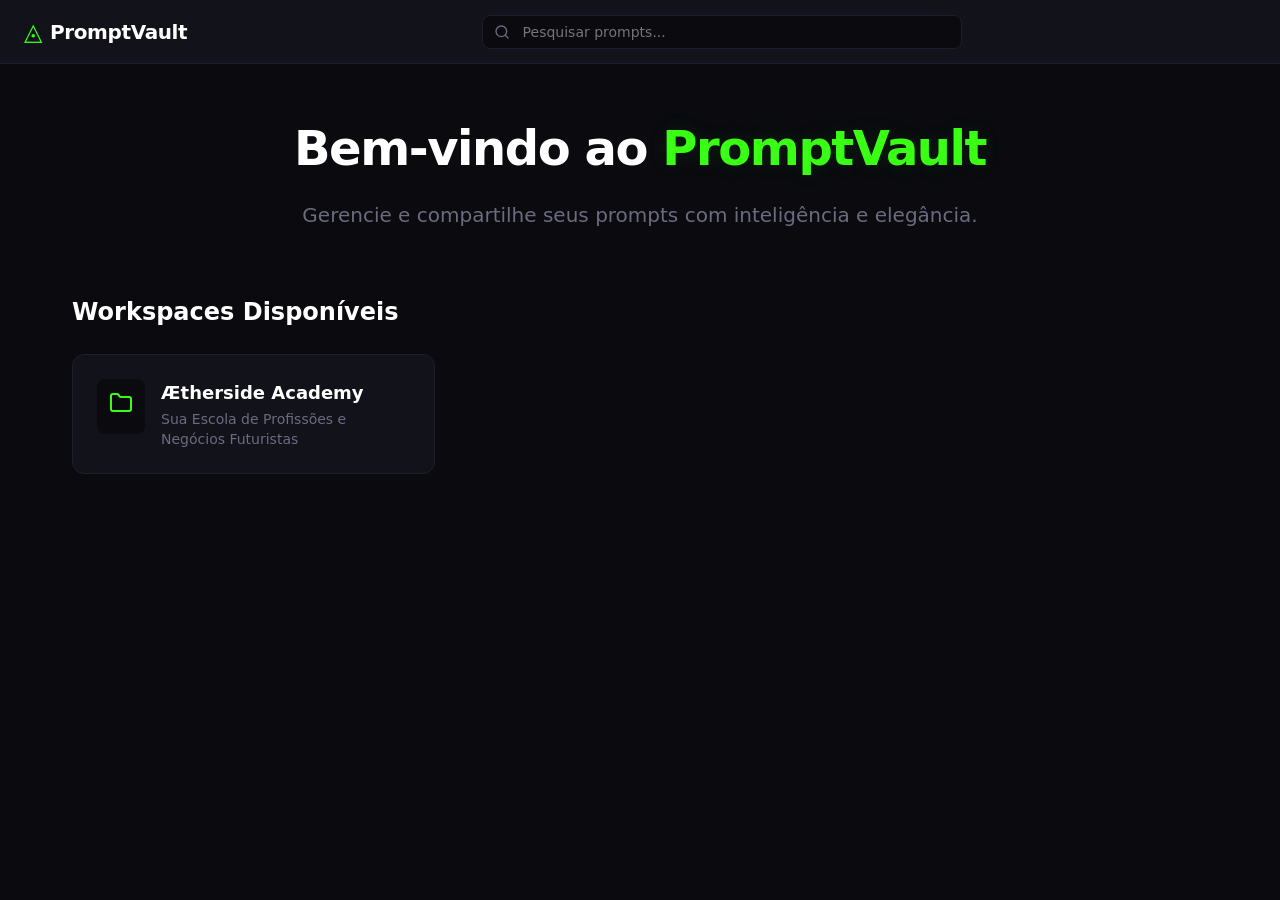
==== index.html @ f0840ab8 "Firts" ====
<!DOCTYPE html><html lang="pt-BR"><head><meta charSet="utf-8"/><meta name="viewport" content="width=device-width, initial-scale=1"/><link rel="stylesheet" href="/_next/static/css/50b7936d83bd21c8.css" data-precedence="next"/><link rel="stylesheet" href="/_next/static/css/7f5ff1975fd1d120.css" data-precedence="next"/><link rel="preload" as="script" fetchPriority="low" href="/_next/static/chunks/webpack-127c3c0b130db545.js"/><script src="/_next/static/chunks/aa9e78aa-050fe53517eb4799.js" async=""></script><script src="/_next/static/chunks/792-0d06dafc50395c52.js" async=""></script><script src="/_next/static/chunks/main-app-4671aaff5ebf30de.js" async=""></script><script src="/_next/static/chunks/998-ec3edbf427acbf74.js" async=""></script><script src="/_next/static/chunks/app/page-9cc985fa2b5c2d8e.js" async=""></script><title>PromptVault</title><meta name="description" content="Plataforma de documentação e compartilhamento de prompts"/><script src="/_next/static/chunks/polyfills-42372ed130431b0a.js" noModule=""></script></head><body><div class="layout_appContainer__l2wA_"><header class="layout_header__2zrGa"><div class="layout_headerLeft__IRrok"><a class="layout_logo__RqH9D" href="/"><span class="layout_logoIcon__AoKyo">◬</span>PromptVault</a></div><div class="layout_headerCenter__CS66M"><div class="layout_searchBar__gb1DU"><svg xmlns="http://www.w3.org/2000/svg" width="16" height="16" viewBox="0 0 24 24" fill="none" stroke="currentColor" stroke-width="2" stroke-linecap="round" stroke-linejoin="round" class="lucide lucide-search layout_searchIcon__6wC2N"><circle cx="11" cy="11" r="8"></circle><path d="m21 21-4.3-4.3"></path></svg><input type="text" placeholder="Pesquisar prompts..." class="layout_searchInput__LRYPI"/></div></div><div class="layout_headerRight__XbAY3"></div></header><main class="layout_mainContent__LZaIE"><div class="page_container__aoG4z"><header class="page_hero__SKW6o"><h1 class="page_title__3jonF">Bem-vindo ao <span class="page_highlight__KaGfy">PromptVault</span></h1><p class="page_subtitle__iAJUg">Gerencie e compartilhe seus prompts com inteligência e elegância.</p></header><section class="page_workspacesSection__Hs2LS"><div class="page_sectionHeader__a4Fw5"><h2>Workspaces Disponíveis</h2></div><div class="page_grid__f5Kdy"><a class="page_card__QV0Om" href="/aetherside-academy/"><div class="page_cardIcon__ejM_b"><svg xmlns="http://www.w3.org/2000/svg" width="24" height="24" viewBox="0 0 24 24" fill="none" stroke="currentColor" stroke-width="2" stroke-linecap="round" stroke-linejoin="round" class="lucide lucide-folder"><path d="M20 20a2 2 0 0 0 2-2V8a2 2 0 0 0-2-2h-7.9a2 2 0 0 1-1.69-.9L9.6 3.9A2 2 0 0 0 7.93 3H4a2 2 0 0 0-2 2v13a2 2 0 0 0 2 2Z"></path></svg></div><div class="page_cardContent__aU4Di"><h3>Ætherside Academy</h3><p>Sua Escola de Profissões e Negócios Futuristas</p></div></a></div></section></div></main></div><script src="/_next/static/chunks/webpack-127c3c0b130db545.js" async=""></script><script>(self.__next_f=self.__next_f||[]).push([0]);self.__next_f.push([2,null])</script><script>self.__next_f.push([1,"1:HL[\"/_next/static/css/50b7936d83bd21c8.css\",\"style\"]\n2:HL[\"/_next/static/css/7f5ff1975fd1d120.css\",\"style\"]\n"])</script><script>self.__next_f.push([1,"3:I[674,[],\"\"]\n5:I[3998,[\"998\",\"static/chunks/998-ec3edbf427acbf74.js\",\"931\",\"static/chunks/app/page-9cc985fa2b5c2d8e.js\"],\"\"]\n6:I[2766,[],\"\"]\n7:I[8926,[],\"\"]\n9:I[3653,[],\"\"]\na:[]\n"])</script><script>self.__next_f.push([1,"0:[\"$\",\"$L3\",null,{\"buildId\":\"EekUkYRkzOnGmK85g-elo\",\"assetPrefix\":\"\",\"urlParts\":[\"\",\"\"],\"initialTree\":[\"\",{\"children\":[\"__PAGE__\",{}]},\"$undefined\",\"$undefined\",true],\"initialSeedData\":[\"\",{\"children\":[\"__PAGE__\",{},[[\"$L4\",[\"$\",\"div\",null,{\"className\":\"page_container__aoG4z\",\"children\":[[\"$\",\"header\",null,{\"className\":\"page_hero__SKW6o\",\"children\":[[\"$\",\"h1\",null,{\"className\":\"page_title__3jonF\",\"children\":[\"Bem-vindo ao \",[\"$\",\"span\",null,{\"className\":\"page_highlight__KaGfy\",\"children\":\"PromptVault\"}]]}],[\"$\",\"p\",null,{\"className\":\"page_subtitle__iAJUg\",\"children\":\"Gerencie e compartilhe seus prompts com inteligência e elegância.\"}]]}],[\"$\",\"section\",null,{\"className\":\"page_workspacesSection__Hs2LS\",\"children\":[[\"$\",\"div\",null,{\"className\":\"page_sectionHeader__a4Fw5\",\"children\":[\"$\",\"h2\",null,{\"children\":\"Workspaces Disponíveis\"}]}],[\"$\",\"div\",null,{\"className\":\"page_grid__f5Kdy\",\"children\":[[[\"$\",\"$L5\",\"aetherside-academy\",{\"href\":\"/aetherside-academy\",\"className\":\"page_card__QV0Om\",\"children\":[[\"$\",\"div\",null,{\"className\":\"page_cardIcon__ejM_b\",\"children\":[\"$\",\"svg\",null,{\"xmlns\":\"http://www.w3.org/2000/svg\",\"width\":24,\"height\":24,\"viewBox\":\"0 0 24 24\",\"fill\":\"none\",\"stroke\":\"currentColor\",\"strokeWidth\":2,\"strokeLinecap\":\"round\",\"strokeLinejoin\":\"round\",\"className\":\"lucide lucide-folder\",\"children\":[[\"$\",\"path\",\"1kt360\",{\"d\":\"M20 20a2 2 0 0 0 2-2V8a2 2 0 0 0-2-2h-7.9a2 2 0 0 1-1.69-.9L9.6 3.9A2 2 0 0 0 7.93 3H4a2 2 0 0 0-2 2v13a2 2 0 0 0 2 2Z\"}],\"$undefined\"]}]}],[\"$\",\"div\",null,{\"className\":\"page_cardContent__aU4Di\",\"children\":[[\"$\",\"h3\",null,{\"children\":\"Ætherside Academy\"}],[\"$\",\"p\",null,{\"children\":\"Sua Escola de Profissões e Negócios Futuristas\"}]]}]]}]],false]}]]}]]}],[[\"$\",\"link\",\"0\",{\"rel\":\"stylesheet\",\"href\":\"/_next/static/css/7f5ff1975fd1d120.css\",\"precedence\":\"next\",\"crossOrigin\":\"$undefined\"}]]],null],null]},[[[[\"$\",\"link\",\"0\",{\"rel\":\"stylesheet\",\"href\":\"/_next/static/css/50b7936d83bd21c8.css\",\"precedence\":\"next\",\"crossOrigin\":\"$undefined\"}]],[\"$\",\"html\",null,{\"lang\":\"pt-BR\",\"children\":[\"$\",\"body\",null,{\"children\":[\"$\",\"div\",null,{\"className\":\"layout_appContainer__l2wA_\",\"children\":[[\"$\",\"header\",null,{\"className\":\"layout_header__2zrGa\",\"children\":[[\"$\",\"div\",null,{\"className\":\"layout_headerLeft__IRrok\",\"children\":[\"$\",\"$L5\",null,{\"href\":\"/\",\"className\":\"layout_logo__RqH9D\",\"children\":[[\"$\",\"span\",null,{\"className\":\"layout_logoIcon__AoKyo\",\"children\":\"◬\"}],\"PromptVault\"]}]}],[\"$\",\"div\",null,{\"className\":\"layout_headerCenter__CS66M\",\"children\":[\"$\",\"div\",null,{\"className\":\"layout_searchBar__gb1DU\",\"children\":[[\"$\",\"svg\",null,{\"xmlns\":\"http://www.w3.org/2000/svg\",\"width\":16,\"height\":16,\"viewBox\":\"0 0 24 24\",\"fill\":\"none\",\"stroke\":\"currentColor\",\"strokeWidth\":2,\"strokeLinecap\":\"round\",\"strokeLinejoin\":\"round\",\"className\":\"lucide lucide-search layout_searchIcon__6wC2N\",\"children\":[[\"$\",\"circle\",\"4ej97u\",{\"cx\":\"11\",\"cy\":\"11\",\"r\":\"8\"}],[\"$\",\"path\",\"1qie3q\",{\"d\":\"m21 21-4.3-4.3\"}],\"$undefined\"]}],[\"$\",\"input\",null,{\"type\":\"text\",\"placeholder\":\"Pesquisar prompts...\",\"className\":\"layout_searchInput__LRYPI\"}]]}]}],[\"$\",\"div\",null,{\"className\":\"layout_headerRight__XbAY3\"}]]}],[\"$\",\"main\",null,{\"className\":\"layout_mainContent__LZaIE\",\"children\":[\"$\",\"$L6\",null,{\"parallelRouterKey\":\"children\",\"segmentPath\":[\"children\"],\"error\":\"$undefined\",\"errorStyles\":\"$undefined\",\"errorScripts\":\"$undefined\",\"template\":[\"$\",\"$L7\",null,{}],\"templateStyles\":\"$undefined\",\"templateScripts\":\"$undefined\",\"notFound\":[[\"$\",\"title\",null,{\"children\":\"404: This page could not be found.\"}],[\"$\",\"div\",null,{\"style\":{\"fontFamily\":\"system-ui,\\\"Segoe UI\\\",Roboto,Helvetica,Arial,sans-serif,\\\"Apple Color Emoji\\\",\\\"Segoe UI Emoji\\\"\",\"height\":\"100vh\",\"textAlign\":\"center\",\"display\":\"flex\",\"flexDirection\":\"column\",\"alignItems\":\"center\",\"justifyContent\":\"center\"},\"children\":[\"$\",\"div\",null,{\"children\":[[\"$\",\"style\",null,{\"dangerouslySetInnerHTML\":{\"__html\":\"body{color:#000;background:#fff;margin:0}.next-error-h1{border-right:1px solid rgba(0,0,0,.3)}@media (prefers-color-scheme:dark){body{color:#fff;background:#000}.next-error-h1{border-right:1px solid rgba(255,255,255,.3)}}\"}}],[\"$\",\"h1\",null,{\"className\":\"next-error-h1\",\"style\":{\"display\":\"inline-block\",\"margin\":\"0 20px 0 0\",\"padding\":\"0 23px 0 0\",\"fontSize\":24,\"fontWeight\":500,\"verticalAlign\":\"top\",\"lineHeight\":\"49px\"},\"children\":\"404\"}],[\"$\",\"div\",null,{\"style\":{\"display\":\"inline-block\"},\"children\":[\"$\",\"h2\",null,{\"style\":{\"fontSize\":14,\"fontWeight\":400,\"lineHeight\":\"49px\",\"margin\":0},\"children\":\"This page could not be found.\"}]}]]}]}]],\"notFoundStyles\":[]}]}]]}]}]}]],null],null],\"couldBeIntercepted\":false,\"initialHead\":[null,\"$L8\"],\"globalErrorComponent\":\"$9\",\"missingSlots\":\"$Wa\"}]\n"])</script><script>self.__next_f.push([1,"8:[[\"$\",\"meta\",\"0\",{\"name\":\"viewport\",\"content\":\"width=device-width, initial-scale=1\"}],[\"$\",\"meta\",\"1\",{\"charSet\":\"utf-8\"}],[\"$\",\"title\",\"2\",{\"children\":\"PromptVault\"}],[\"$\",\"meta\",\"3\",{\"name\":\"description\",\"content\":\"Plataforma de documentação e compartilhamento de prompts\"}]]\n4:null\n"])</script></body></html>
---- _next/static/css/50b7936d83bd21c8.css ----
:root{--background:#0a0a0f;--surface:#12121a;--surface-hover:#1a1a24;--border:#1e1e2e;--primary:#39ff14;--primary-low:rgba(57,255,20,.1);--secondary:#00e676;--text-body:#e0e0e0;--text-heading:#fff;--text-muted:#6b6b80;--radius:8px;--radius-lg:12px;--font-sans:"Inter",system-ui,-apple-system,BlinkMacSystemFont,"Segoe UI",Roboto,sans-serif;--font-mono:"JetBrains Mono","Fira Code","Roboto Mono",monospace}*{box-sizing:border-box;margin:0;padding:0}body{background-color:var(--background);color:var(--text-body);line-height:1.5;-webkit-font-smoothing:antialiased}body,h1,h2,h3,h4,h5,h6{font-family:var(--font-sans)}h1,h2,h3,h4,h5,h6{color:var(--text-heading);font-weight:600;margin-bottom:.5rem}a{color:var(--primary);text-decoration:none;transition:opacity .2s}a:hover{opacity:.8}code,pre{font-family:var(--font-mono)}::-webkit-scrollbar{width:8px;height:8px}::-webkit-scrollbar-track{background:var(--background)}::-webkit-scrollbar-thumb{background:var(--border);border-radius:4px}::-webkit-scrollbar-thumb:hover{background:var(--text-muted)}.layout_appContainer__l2wA_{min-height:100vh;display:flex;flex-direction:column}.layout_header__2zrGa{height:64px;border-bottom:1px solid var(--border);background-color:var(--surface);justify-content:space-between;padding:0 1.5rem;position:-webkit-sticky;position:sticky;top:0;z-index:100}.layout_headerLeft__IRrok,.layout_header__2zrGa,.layout_logo__RqH9D{display:flex;align-items:center}.layout_logo__RqH9D{gap:.5rem;color:var(--text-heading);font-weight:700;font-size:1.25rem;letter-spacing:-.02em}.layout_logoIcon__AoKyo{color:var(--primary);font-size:1.5rem}.layout_headerCenter__CS66M{flex:1 1;max-width:480px;margin:0 2rem}.layout_searchBar__gb1DU{position:relative;width:100%}.layout_searchIcon__6wC2N{position:absolute;left:12px;top:50%;transform:translateY(-50%);color:var(--text-muted)}.layout_searchInput__LRYPI{width:100%;background-color:var(--background);border:1px solid var(--border);border-radius:var(--radius);padding:.5rem 1rem .5rem 2.5rem;color:var(--text-body);font-family:inherit;font-size:.875rem;transition:all .2s ease}.layout_searchInput__LRYPI:focus{outline:none;border-color:var(--primary);box-shadow:0 0 0 2px var(--primary-low)}.layout_avatar__0BHea,.layout_headerRight__XbAY3{display:flex;align-items:center}.layout_avatar__0BHea{width:36px;height:36px;border-radius:50%;background-color:var(--border);justify-content:center;color:var(--text-body);cursor:pointer;transition:background-color .2s}.layout_avatar__0BHea:hover{background-color:var(--surface-hover)}.layout_mainContent__LZaIE{flex:1 1;display:flex;flex-direction:column}
---- _next/static/css/7f5ff1975fd1d120.css ----
.page_container__aoG4z{padding:3rem 2rem;max-width:1200px;margin:0 auto;width:100%}.page_hero__SKW6o{text-align:center;margin-bottom:4rem}.page_title__3jonF{font-size:3rem;letter-spacing:-.03em;margin-bottom:1rem}.page_highlight__KaGfy{color:var(--primary);text-shadow:0 0 20px var(--primary-low)}.page_subtitle__iAJUg{font-size:1.25rem;color:var(--text-muted)}.page_workspacesSection__Hs2LS{display:flex;flex-direction:column;gap:1.5rem}.page_sectionHeader__a4Fw5{display:flex;justify-content:space-between;align-items:center}.page_sectionHeader__a4Fw5 h2{font-size:1.5rem;margin:0}.page_actionButton___E2uu{display:inline-flex;align-items:center;gap:.5rem;background-color:var(--primary);color:var(--background);border:none;padding:.5rem 1rem;border-radius:var(--radius);font-weight:600;cursor:pointer;transition:all .2s ease}.page_actionButton___E2uu:hover{box-shadow:0 0 15px var(--primary-low);transform:translateY(-1px)}.page_grid__f5Kdy{display:grid;grid-template-columns:repeat(auto-fill,minmax(300px,1fr));grid-gap:1.5rem;gap:1.5rem}.page_card__QV0Om{background-color:var(--surface);border:1px solid var(--border);border-radius:var(--radius-lg);padding:1.5rem;display:flex;align-items:flex-start;gap:1rem;transition:all .2s ease;position:relative;overflow:hidden}.page_card__QV0Om:before{content:"";position:absolute;top:0;left:0;width:4px;height:100%;background-color:transparent;transition:background-color .2s ease}.page_card__QV0Om:hover{border-color:var(--border);box-shadow:0 4px 20px rgba(0,0,0,.4);transform:translateY(-2px)}.page_card__QV0Om:hover:before{background-color:var(--primary)}.page_cardIcon__ejM_b{color:var(--primary);background:var(--background);padding:.75rem;border-radius:var(--radius);flex-shrink:0}.page_cardContent__aU4Di h3{font-size:1.125rem;margin-bottom:.25rem;color:var(--text-heading)}.page_cardContent__aU4Di p{font-size:.875rem;color:var(--text-muted);line-height:1.4}.page_emptyState__Zyc7X{grid-column:1/-1;text-align:center;padding:3rem;background-color:var(--surface);border:1px dashed var(--border);border-radius:var(--radius-lg);color:var(--text-muted)}.workspace_header__Bk9nT{margin-bottom:4rem;padding-bottom:2rem;border-bottom:1px solid var(--border)}.workspace_badge__TZ2QE{background-color:var(--surface);border:1px solid var(--border);color:var(--text-muted);padding:.25rem .5rem;text-transform:uppercase;letter-spacing:.05em;margin-bottom:1rem}.workspace_badge__TZ2QE,.workspace_privateBadge___66hb{display:inline-block;border-radius:4px;font-size:.75rem}.workspace_privateBadge___66hb{margin-top:.5rem;color:#ffa726;background:rgba(255,167,38,.1);padding:2px 6px}
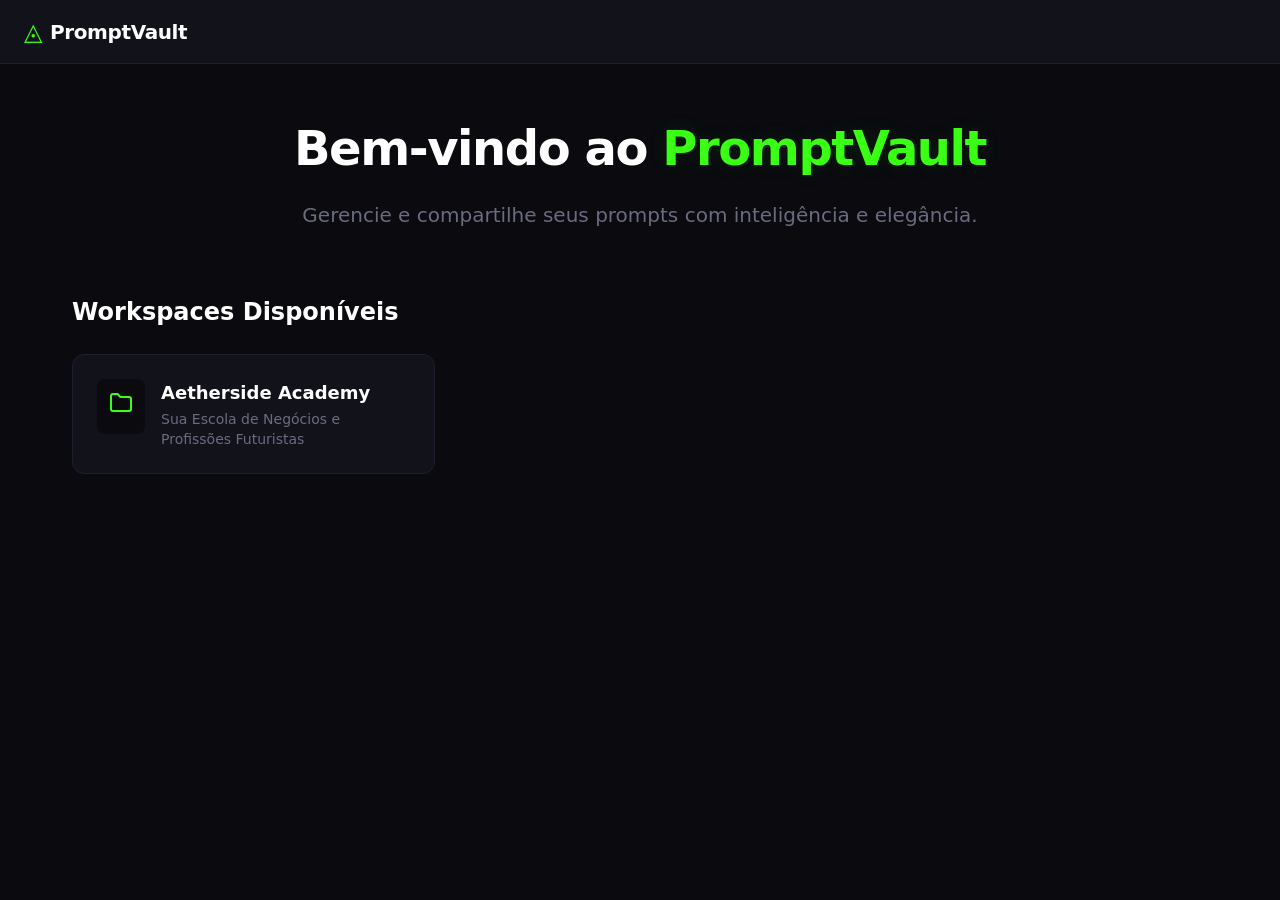
==== commit 2f519881: "Edições gerais" ====
--- a/index.html
+++ b/index.html
@@ -1 +1 @@
-<!DOCTYPE html><html lang="pt-BR"><head><meta charSet="utf-8"/><meta name="viewport" content="width=device-width, initial-scale=1"/><link rel="stylesheet" href="/_next/static/css/50b7936d83bd21c8.css" data-precedence="next"/><link rel="stylesheet" href="/_next/static/css/7f5ff1975fd1d120.css" data-precedence="next"/><link rel="preload" as="script" fetchPriority="low" href="/_next/static/chunks/webpack-127c3c0b130db545.js"/><script src="/_next/static/chunks/aa9e78aa-050fe53517eb4799.js" async=""></script><script src="/_next/static/chunks/792-0d06dafc50395c52.js" async=""></script><script src="/_next/static/chunks/main-app-4671aaff5ebf30de.js" async=""></script><script src="/_next/static/chunks/998-ec3edbf427acbf74.js" async=""></script><script src="/_next/static/chunks/app/page-9cc985fa2b5c2d8e.js" async=""></script><title>PromptVault</title><meta name="description" content="Plataforma de documentação e compartilhamento de prompts"/><script src="/_next/static/chunks/polyfills-42372ed130431b0a.js" noModule=""></script></head><body><div class="layout_appContainer__l2wA_"><header class="layout_header__2zrGa"><div class="layout_headerLeft__IRrok"><a class="layout_logo__RqH9D" href="/"><span class="layout_logoIcon__AoKyo">◬</span>PromptVault</a></div><div class="layout_headerCenter__CS66M"><div class="layout_searchBar__gb1DU"><svg xmlns="http://www.w3.org/2000/svg" width="16" height="16" viewBox="0 0 24 24" fill="none" stroke="currentColor" stroke-width="2" stroke-linecap="round" stroke-linejoin="round" class="lucide lucide-search layout_searchIcon__6wC2N"><circle cx="11" cy="11" r="8"></circle><path d="m21 21-4.3-4.3"></path></svg><input type="text" placeholder="Pesquisar prompts..." class="layout_searchInput__LRYPI"/></div></div><div class="layout_headerRight__XbAY3"></div></header><main class="layout_mainContent__LZaIE"><div class="page_container__aoG4z"><header class="page_hero__SKW6o"><h1 class="page_title__3jonF">Bem-vindo ao <span class="page_highlight__KaGfy">PromptVault</span></h1><p class="page_subtitle__iAJUg">Gerencie e compartilhe seus prompts com inteligência e elegância.</p></header><section class="page_workspacesSection__Hs2LS"><div class="page_sectionHeader__a4Fw5"><h2>Workspaces Disponíveis</h2></div><div class="page_grid__f5Kdy"><a class="page_card__QV0Om" href="/aetherside-academy/"><div class="page_cardIcon__ejM_b"><svg xmlns="http://www.w3.org/2000/svg" width="24" height="24" viewBox="0 0 24 24" fill="none" stroke="currentColor" stroke-width="2" stroke-linecap="round" stroke-linejoin="round" class="lucide lucide-folder"><path d="M20 20a2 2 0 0 0 2-2V8a2 2 0 0 0-2-2h-7.9a2 2 0 0 1-1.69-.9L9.6 3.9A2 2 0 0 0 7.93 3H4a2 2 0 0 0-2 2v13a2 2 0 0 0 2 2Z"></path></svg></div><div class="page_cardContent__aU4Di"><h3>Ætherside Academy</h3><p>Sua Escola de Profissões e Negócios Futuristas</p></div></a></div></section></div></main></div><script src="/_next/static/chunks/webpack-127c3c0b130db545.js" async=""></script><script>(self.__next_f=self.__next_f||[]).push([0]);self.__next_f.push([2,null])</script><script>self.__next_f.push([1,"1:HL[\"/_next/static/css/50b7936d83bd21c8.css\",\"style\"]\n2:HL[\"/_next/static/css/7f5ff1975fd1d120.css\",\"style\"]\n"])</script><script>self.__next_f.push([1,"3:I[674,[],\"\"]\n5:I[3998,[\"998\",\"static/chunks/998-ec3edbf427acbf74.js\",\"931\",\"static/chunks/app/page-9cc985fa2b5c2d8e.js\"],\"\"]\n6:I[2766,[],\"\"]\n7:I[8926,[],\"\"]\n9:I[3653,[],\"\"]\na:[]\n"])</script><script>self.__next_f.push([1,"0:[\"$\",\"$L3\",null,{\"buildId\":\"EekUkYRkzOnGmK85g-elo\",\"assetPrefix\":\"\",\"urlParts\":[\"\",\"\"],\"initialTree\":[\"\",{\"children\":[\"__PAGE__\",{}]},\"$undefined\",\"$undefined\",true],\"initialSeedData\":[\"\",{\"children\":[\"__PAGE__\",{},[[\"$L4\",[\"$\",\"div\",null,{\"className\":\"page_container__aoG4z\",\"children\":[[\"$\",\"header\",null,{\"className\":\"page_hero__SKW6o\",\"children\":[[\"$\",\"h1\",null,{\"className\":\"page_title__3jonF\",\"children\":[\"Bem-vindo ao \",[\"$\",\"span\",null,{\"className\":\"page_highlight__KaGfy\",\"children\":\"PromptVault\"}]]}],[\"$\",\"p\",null,{\"className\":\"page_subtitle__iAJUg\",\"children\":\"Gerencie e compartilhe seus prompts com inteligência e elegância.\"}]]}],[\"$\",\"section\",null,{\"className\":\"page_workspacesSection__Hs2LS\",\"children\":[[\"$\",\"div\",null,{\"className\":\"page_sectionHeader__a4Fw5\",\"children\":[\"$\",\"h2\",null,{\"children\":\"Workspaces Disponíveis\"}]}],[\"$\",\"div\",null,{\"className\":\"page_grid__f5Kdy\",\"children\":[[[\"$\",\"$L5\",\"aetherside-academy\",{\"href\":\"/aetherside-academy\",\"className\":\"page_card__QV0Om\",\"children\":[[\"$\",\"div\",null,{\"className\":\"page_cardIcon__ejM_b\",\"children\":[\"$\",\"svg\",null,{\"xmlns\":\"http://www.w3.org/2000/svg\",\"width\":24,\"height\":24,\"viewBox\":\"0 0 24 24\",\"fill\":\"none\",\"stroke\":\"currentColor\",\"strokeWidth\":2,\"strokeLinecap\":\"round\",\"strokeLinejoin\":\"round\",\"className\":\"lucide lucide-folder\",\"children\":[[\"$\",\"path\",\"1kt360\",{\"d\":\"M20 20a2 2 0 0 0 2-2V8a2 2 0 0 0-2-2h-7.9a2 2 0 0 1-1.69-.9L9.6 3.9A2 2 0 0 0 7.93 3H4a2 2 0 0 0-2 2v13a2 2 0 0 0 2 2Z\"}],\"$undefined\"]}]}],[\"$\",\"div\",null,{\"className\":\"page_cardContent__aU4Di\",\"children\":[[\"$\",\"h3\",null,{\"children\":\"Ætherside Academy\"}],[\"$\",\"p\",null,{\"children\":\"Sua Escola de Profissões e Negócios Futuristas\"}]]}]]}]],false]}]]}]]}],[[\"$\",\"link\",\"0\",{\"rel\":\"stylesheet\",\"href\":\"/_next/static/css/7f5ff1975fd1d120.css\",\"precedence\":\"next\",\"crossOrigin\":\"$undefined\"}]]],null],null]},[[[[\"$\",\"link\",\"0\",{\"rel\":\"stylesheet\",\"href\":\"/_next/static/css/50b7936d83bd21c8.css\",\"precedence\":\"next\",\"crossOrigin\":\"$undefined\"}]],[\"$\",\"html\",null,{\"lang\":\"pt-BR\",\"children\":[\"$\",\"body\",null,{\"children\":[\"$\",\"div\",null,{\"className\":\"layout_appContainer__l2wA_\",\"children\":[[\"$\",\"header\",null,{\"className\":\"layout_header__2zrGa\",\"children\":[[\"$\",\"div\",null,{\"className\":\"layout_headerLeft__IRrok\",\"children\":[\"$\",\"$L5\",null,{\"href\":\"/\",\"className\":\"layout_logo__RqH9D\",\"children\":[[\"$\",\"span\",null,{\"className\":\"layout_logoIcon__AoKyo\",\"children\":\"◬\"}],\"PromptVault\"]}]}],[\"$\",\"div\",null,{\"className\":\"layout_headerCenter__CS66M\",\"children\":[\"$\",\"div\",null,{\"className\":\"layout_searchBar__gb1DU\",\"children\":[[\"$\",\"svg\",null,{\"xmlns\":\"http://www.w3.org/2000/svg\",\"width\":16,\"height\":16,\"viewBox\":\"0 0 24 24\",\"fill\":\"none\",\"stroke\":\"currentColor\",\"strokeWidth\":2,\"strokeLinecap\":\"round\",\"strokeLinejoin\":\"round\",\"className\":\"lucide lucide-search layout_searchIcon__6wC2N\",\"children\":[[\"$\",\"circle\",\"4ej97u\",{\"cx\":\"11\",\"cy\":\"11\",\"r\":\"8\"}],[\"$\",\"path\",\"1qie3q\",{\"d\":\"m21 21-4.3-4.3\"}],\"$undefined\"]}],[\"$\",\"input\",null,{\"type\":\"text\",\"placeholder\":\"Pesquisar prompts...\",\"className\":\"layout_searchInput__LRYPI\"}]]}]}],[\"$\",\"div\",null,{\"className\":\"layout_headerRight__XbAY3\"}]]}],[\"$\",\"main\",null,{\"className\":\"layout_mainContent__LZaIE\",\"children\":[\"$\",\"$L6\",null,{\"parallelRouterKey\":\"children\",\"segmentPath\":[\"children\"],\"error\":\"$undefined\",\"errorStyles\":\"$undefined\",\"errorScripts\":\"$undefined\",\"template\":[\"$\",\"$L7\",null,{}],\"templateStyles\":\"$undefined\",\"templateScripts\":\"$undefined\",\"notFound\":[[\"$\",\"title\",null,{\"children\":\"404: This page could not be found.\"}],[\"$\",\"div\",null,{\"style\":{\"fontFamily\":\"system-ui,\\\"Segoe UI\\\",Roboto,Helvetica,Arial,sans-serif,\\\"Apple Color Emoji\\\",\\\"Segoe UI Emoji\\\"\",\"height\":\"100vh\",\"textAlign\":\"center\",\"display\":\"flex\",\"flexDirection\":\"column\",\"alignItems\":\"center\",\"justifyContent\":\"center\"},\"children\":[\"$\",\"div\",null,{\"children\":[[\"$\",\"style\",null,{\"dangerouslySetInnerHTML\":{\"__html\":\"body{color:#000;background:#fff;margin:0}.next-error-h1{border-right:1px solid rgba(0,0,0,.3)}@media (prefers-color-scheme:dark){body{color:#fff;background:#000}.next-error-h1{border-right:1px solid rgba(255,255,255,.3)}}\"}}],[\"$\",\"h1\",null,{\"className\":\"next-error-h1\",\"style\":{\"display\":\"inline-block\",\"margin\":\"0 20px 0 0\",\"padding\":\"0 23px 0 0\",\"fontSize\":24,\"fontWeight\":500,\"verticalAlign\":\"top\",\"lineHeight\":\"49px\"},\"children\":\"404\"}],[\"$\",\"div\",null,{\"style\":{\"display\":\"inline-block\"},\"children\":[\"$\",\"h2\",null,{\"style\":{\"fontSize\":14,\"fontWeight\":400,\"lineHeight\":\"49px\",\"margin\":0},\"children\":\"This page could not be found.\"}]}]]}]}]],\"notFoundStyles\":[]}]}]]}]}]}]],null],null],\"couldBeIntercepted\":false,\"initialHead\":[null,\"$L8\"],\"globalErrorComponent\":\"$9\",\"missingSlots\":\"$Wa\"}]\n"])</script><script>self.__next_f.push([1,"8:[[\"$\",\"meta\",\"0\",{\"name\":\"viewport\",\"content\":\"width=device-width, initial-scale=1\"}],[\"$\",\"meta\",\"1\",{\"charSet\":\"utf-8\"}],[\"$\",\"title\",\"2\",{\"children\":\"PromptVault\"}],[\"$\",\"meta\",\"3\",{\"name\":\"description\",\"content\":\"Plataforma de documentação e compartilhamento de prompts\"}]]\n4:null\n"])</script></body></html>+<!DOCTYPE html><html lang="pt-BR"><head><meta charSet="utf-8"/><meta name="viewport" content="width=device-width, initial-scale=1"/><link rel="stylesheet" href="/_next/static/css/50b7936d83bd21c8.css" data-precedence="next"/><link rel="stylesheet" href="/_next/static/css/7f5ff1975fd1d120.css" data-precedence="next"/><link rel="preload" as="script" fetchPriority="low" href="/_next/static/chunks/webpack-127c3c0b130db545.js"/><script src="/_next/static/chunks/aa9e78aa-050fe53517eb4799.js" async=""></script><script src="/_next/static/chunks/792-0d06dafc50395c52.js" async=""></script><script src="/_next/static/chunks/main-app-4671aaff5ebf30de.js" async=""></script><script src="/_next/static/chunks/998-ec3edbf427acbf74.js" async=""></script><script src="/_next/static/chunks/app/page-153cf183fd4e2646.js" async=""></script><title>PromptVault</title><meta name="description" content="Plataforma de documentação e compartilhamento de prompts"/><script src="/_next/static/chunks/polyfills-42372ed130431b0a.js" noModule=""></script></head><body><div class="layout_appContainer__l2wA_"><header class="layout_header__2zrGa"><div class="layout_headerLeft__IRrok"><a class="layout_logo__RqH9D" href="/"><span class="layout_logoIcon__AoKyo">◬</span>PromptVault</a></div><div class="layout_headerCenter__CS66M"></div><div class="layout_headerRight__XbAY3"></div></header><main class="layout_mainContent__LZaIE"><div class="page_container__aoG4z"><header class="page_hero__SKW6o"><h1 class="page_title__3jonF">Bem-vindo ao <span class="page_highlight__KaGfy">PromptVault</span></h1><p class="page_subtitle__iAJUg">Gerencie e compartilhe seus prompts com inteligência e elegância.</p></header><section class="page_workspacesSection__Hs2LS"><div class="page_sectionHeader__a4Fw5"><h2>Workspaces Disponíveis</h2></div><div class="page_grid__f5Kdy"><a class="page_card__QV0Om" href="/aetherside-academy/"><div class="page_cardIcon__ejM_b"><svg xmlns="http://www.w3.org/2000/svg" width="24" height="24" viewBox="0 0 24 24" fill="none" stroke="currentColor" stroke-width="2" stroke-linecap="round" stroke-linejoin="round" class="lucide lucide-folder"><path d="M20 20a2 2 0 0 0 2-2V8a2 2 0 0 0-2-2h-7.9a2 2 0 0 1-1.69-.9L9.6 3.9A2 2 0 0 0 7.93 3H4a2 2 0 0 0-2 2v13a2 2 0 0 0 2 2Z"></path></svg></div><div class="page_cardContent__aU4Di"><h3>Aetherside Academy</h3><p>Sua Escola de Negócios e Profissões Futuristas</p></div></a></div></section></div></main></div><script src="/_next/static/chunks/webpack-127c3c0b130db545.js" async=""></script><script>(self.__next_f=self.__next_f||[]).push([0]);self.__next_f.push([2,null])</script><script>self.__next_f.push([1,"1:HL[\"/_next/static/css/50b7936d83bd21c8.css\",\"style\"]\n2:HL[\"/_next/static/css/7f5ff1975fd1d120.css\",\"style\"]\n"])</script><script>self.__next_f.push([1,"3:I[674,[],\"\"]\n5:I[3998,[\"998\",\"static/chunks/998-ec3edbf427acbf74.js\",\"931\",\"static/chunks/app/page-153cf183fd4e2646.js\"],\"\"]\n6:I[2766,[],\"\"]\n7:I[8926,[],\"\"]\n9:I[3653,[],\"\"]\na:[]\n"])</script><script>self.__next_f.push([1,"0:[\"$\",\"$L3\",null,{\"buildId\":\"T98eRCCRyExJ7MwJ0uMqA\",\"assetPrefix\":\"\",\"urlParts\":[\"\",\"\"],\"initialTree\":[\"\",{\"children\":[\"__PAGE__\",{}]},\"$undefined\",\"$undefined\",true],\"initialSeedData\":[\"\",{\"children\":[\"__PAGE__\",{},[[\"$L4\",[\"$\",\"div\",null,{\"className\":\"page_container__aoG4z\",\"children\":[[\"$\",\"header\",null,{\"className\":\"page_hero__SKW6o\",\"children\":[[\"$\",\"h1\",null,{\"className\":\"page_title__3jonF\",\"children\":[\"Bem-vindo ao \",[\"$\",\"span\",null,{\"className\":\"page_highlight__KaGfy\",\"children\":\"PromptVault\"}]]}],[\"$\",\"p\",null,{\"className\":\"page_subtitle__iAJUg\",\"children\":\"Gerencie e compartilhe seus prompts com inteligência e elegância.\"}]]}],[\"$\",\"section\",null,{\"className\":\"page_workspacesSection__Hs2LS\",\"children\":[[\"$\",\"div\",null,{\"className\":\"page_sectionHeader__a4Fw5\",\"children\":[\"$\",\"h2\",null,{\"children\":\"Workspaces Disponíveis\"}]}],[\"$\",\"div\",null,{\"className\":\"page_grid__f5Kdy\",\"children\":[[[\"$\",\"$L5\",\"aetherside-academy\",{\"href\":\"/aetherside-academy\",\"className\":\"page_card__QV0Om\",\"children\":[[\"$\",\"div\",null,{\"className\":\"page_cardIcon__ejM_b\",\"children\":[\"$\",\"svg\",null,{\"xmlns\":\"http://www.w3.org/2000/svg\",\"width\":24,\"height\":24,\"viewBox\":\"0 0 24 24\",\"fill\":\"none\",\"stroke\":\"currentColor\",\"strokeWidth\":2,\"strokeLinecap\":\"round\",\"strokeLinejoin\":\"round\",\"className\":\"lucide lucide-folder\",\"children\":[[\"$\",\"path\",\"1kt360\",{\"d\":\"M20 20a2 2 0 0 0 2-2V8a2 2 0 0 0-2-2h-7.9a2 2 0 0 1-1.69-.9L9.6 3.9A2 2 0 0 0 7.93 3H4a2 2 0 0 0-2 2v13a2 2 0 0 0 2 2Z\"}],\"$undefined\"]}]}],[\"$\",\"div\",null,{\"className\":\"page_cardContent__aU4Di\",\"children\":[[\"$\",\"h3\",null,{\"children\":\"Aetherside Academy\"}],[\"$\",\"p\",null,{\"children\":\"Sua Escola de Negócios e Profissões Futuristas\"}]]}]]}]],false]}]]}]]}],[[\"$\",\"link\",\"0\",{\"rel\":\"stylesheet\",\"href\":\"/_next/static/css/7f5ff1975fd1d120.css\",\"precedence\":\"next\",\"crossOrigin\":\"$undefined\"}]]],null],null]},[[[[\"$\",\"link\",\"0\",{\"rel\":\"stylesheet\",\"href\":\"/_next/static/css/50b7936d83bd21c8.css\",\"precedence\":\"next\",\"crossOrigin\":\"$undefined\"}]],[\"$\",\"html\",null,{\"lang\":\"pt-BR\",\"children\":[\"$\",\"body\",null,{\"children\":[\"$\",\"div\",null,{\"className\":\"layout_appContainer__l2wA_\",\"children\":[[\"$\",\"header\",null,{\"className\":\"layout_header__2zrGa\",\"children\":[[\"$\",\"div\",null,{\"className\":\"layout_headerLeft__IRrok\",\"children\":[\"$\",\"$L5\",null,{\"href\":\"/\",\"className\":\"layout_logo__RqH9D\",\"children\":[[\"$\",\"span\",null,{\"className\":\"layout_logoIcon__AoKyo\",\"children\":\"◬\"}],\"PromptVault\"]}]}],[\"$\",\"div\",null,{\"className\":\"layout_headerCenter__CS66M\"}],[\"$\",\"div\",null,{\"className\":\"layout_headerRight__XbAY3\"}]]}],[\"$\",\"main\",null,{\"className\":\"layout_mainContent__LZaIE\",\"children\":[\"$\",\"$L6\",null,{\"parallelRouterKey\":\"children\",\"segmentPath\":[\"children\"],\"error\":\"$undefined\",\"errorStyles\":\"$undefined\",\"errorScripts\":\"$undefined\",\"template\":[\"$\",\"$L7\",null,{}],\"templateStyles\":\"$undefined\",\"templateScripts\":\"$undefined\",\"notFound\":[[\"$\",\"title\",null,{\"children\":\"404: This page could not be found.\"}],[\"$\",\"div\",null,{\"style\":{\"fontFamily\":\"system-ui,\\\"Segoe UI\\\",Roboto,Helvetica,Arial,sans-serif,\\\"Apple Color Emoji\\\",\\\"Segoe UI Emoji\\\"\",\"height\":\"100vh\",\"textAlign\":\"center\",\"display\":\"flex\",\"flexDirection\":\"column\",\"alignItems\":\"center\",\"justifyContent\":\"center\"},\"children\":[\"$\",\"div\",null,{\"children\":[[\"$\",\"style\",null,{\"dangerouslySetInnerHTML\":{\"__html\":\"body{color:#000;background:#fff;margin:0}.next-error-h1{border-right:1px solid rgba(0,0,0,.3)}@media (prefers-color-scheme:dark){body{color:#fff;background:#000}.next-error-h1{border-right:1px solid rgba(255,255,255,.3)}}\"}}],[\"$\",\"h1\",null,{\"className\":\"next-error-h1\",\"style\":{\"display\":\"inline-block\",\"margin\":\"0 20px 0 0\",\"padding\":\"0 23px 0 0\",\"fontSize\":24,\"fontWeight\":500,\"verticalAlign\":\"top\",\"lineHeight\":\"49px\"},\"children\":\"404\"}],[\"$\",\"div\",null,{\"style\":{\"display\":\"inline-block\"},\"children\":[\"$\",\"h2\",null,{\"style\":{\"fontSize\":14,\"fontWeight\":400,\"lineHeight\":\"49px\",\"margin\":0},\"children\":\"This page could not be found.\"}]}]]}]}]],\"notFoundStyles\":[]}]}]]}]}]}]],null],null],\"couldBeIntercepted\":false,\"initialHead\":[null,\"$L8\"],\"globalErrorComponent\":\"$9\",\"missingSlots\":\"$Wa\"}]\n"])</script><script>self.__next_f.push([1,"8:[[\"$\",\"meta\",\"0\",{\"name\":\"viewport\",\"content\":\"width=device-width, initial-scale=1\"}],[\"$\",\"meta\",\"1\",{\"charSet\":\"utf-8\"}],[\"$\",\"title\",\"2\",{\"children\":\"PromptVault\"}],[\"$\",\"meta\",\"3\",{\"name\":\"description\",\"content\":\"Plataforma de documentação e compartilhamento de prompts\"}]]\n4:null\n"])</script></body></html>
